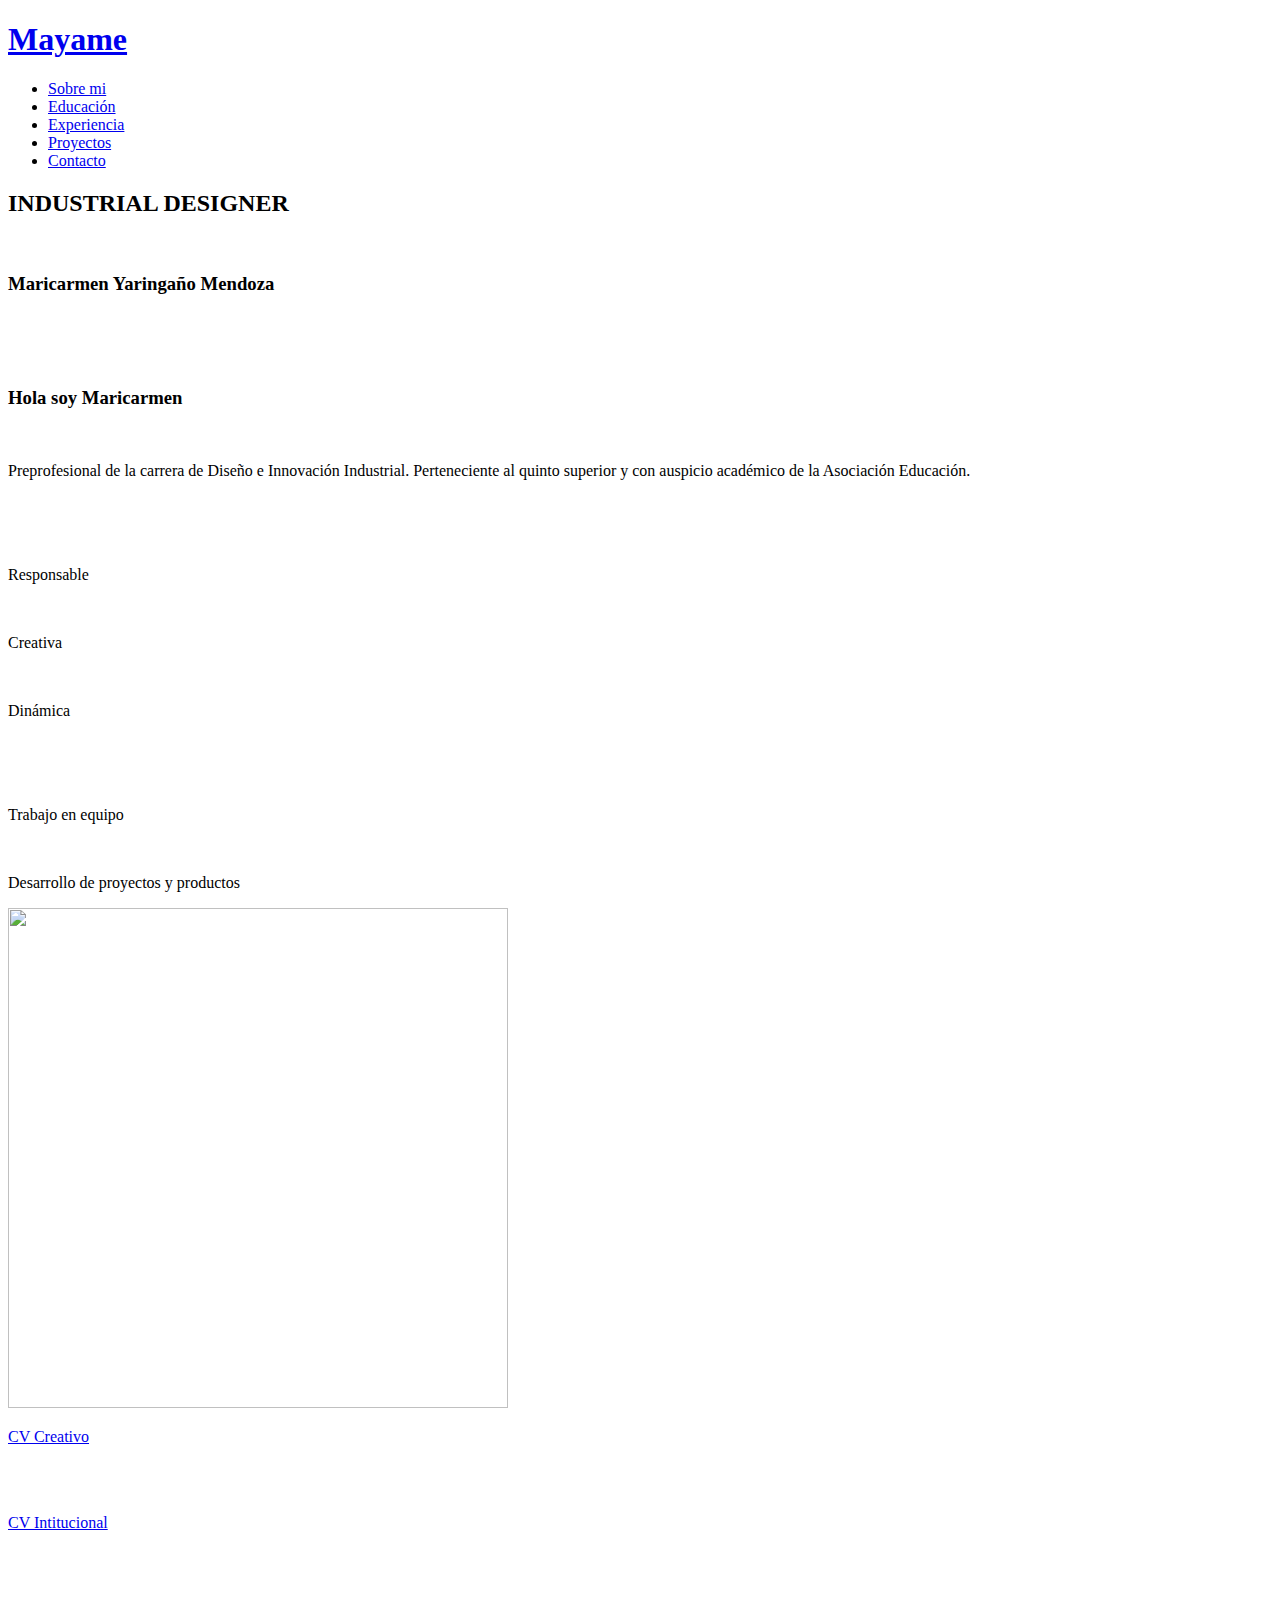
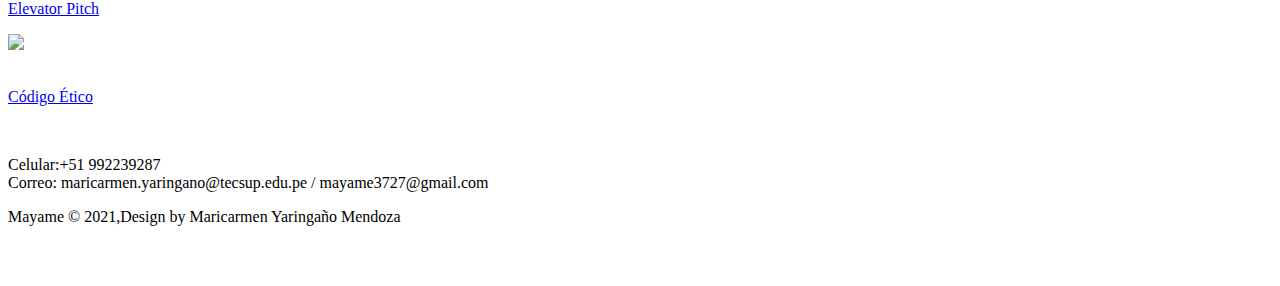
==== index.html @ d11eacd7 "rename index" ====
<!DOCTYPE html>
<html lang="en">
<head>
    <meta charset="UTF-8">
    <meta name="viewport" content="width=device-width, initial-scale=1.0">
    <link rel="shortcut icon" href="imagenes/LOGO MARI.png" type="image/x-icon">
    
    <link rel="stylesheet" href="https://use.fontawesome.com/releases/v5.15.1/css/all.css" integrity="sha384-vp86vTRFVJgpjF9jiIGPEEqYqlDwgyBgEF109VFjmqGmIY/Y4HV4d3Gp2irVfcrp" crossorigin="anonymous">
    
    <link rel="stylesheet" href="estilos.css">
    <title>Mayame</title>

</head>
<body>
    <header>
        
            <nav id="navbar">
                <div class="container">
                    <h1 class="logo"> <a href="index.html">Mayame</a></h1>
    
            <ul class="barra-navegación">
            <li><a class="current" href="inicio.html">Sobre mi</a></li>
            <li><a href="estudios.html">Educación</a></li>
            <li><a href="experiencia.html">Experiencia</a></li>
            <li><a href="proyecto.html">Proyectos</a></li>
            <li><a href="contacto.html">Contacto</a></li>
          
            
            </ul>
                </div>
            </nav>

        <div id="portada">
            <div class="container">
                <div class="portada-textos">
                    <h2>
                        <span class="texto1"> 
                            INDUSTRIAL DESIGNER </span> 
                    </h2>
                <br>
                    <section class="Nombre"> 
                        <h3>Maricarmen Yaringaño Mendoza</h3>
                        <br>
                    <section class="LOGO">
                        <img src="imagenes/LOGO MARI.png" alt="" style="width: 350px;">
            
                    </section>
                    </section> 
                </div>
            </div>
        </div>
    </header>

    <section id="informacion" class="fondo-oscuro">
        
        <div class="imagen-info">
            <img src="habilidades.img/aboutme.png" alt="" height="480px">
        </div>

        <div class="informacion">
            <h3 class="texto"> Hola soy Maricarmen</h3><br>

                
            <p class="texto">Preprofesional de la carrera de Diseño e Innovación Industrial. Perteneciente al quinto superior y 
                con auspicio académico de la Asociación Educación. </p>

                <br>
                <br>
                
        


            <div class="habilidades1">
                <div >
                    <img  src="habilidades.img/responsable.png" alt="" height="60px">
                    <p class="h-1"> Responsable</p>
                </div>

                <div>
                    <img src="habilidades.img/creativa.png" alt="" height="60px">
                    
                    <p class="h-2">Creativa</p>
                </div> 
                
                <div>
                    <img src="habilidades.img/dinamica.png" alt="" height="60px"> 
                    
                    <p class="h-3">Dinámica</p>
                </div> 
                
            </div>
                <br>
                <br>
            <div class="habilidades2">
                <div>
                    <img src="habilidades.img/work team.png" alt="" height="60px"> 
                    <p class="h-4">Trabajo en equipo</p> 
                    
                </div>
                
                <div>
                    <img src="habilidades.img/proyecto.png" alt="" height="60px">  
                    <p class="h-5">Desarrollo de proyectos y productos</p>
                </div>
               
            </div> 
        </div>
        
   
    </section> 

       

 
 <section class="Contenedor-clase">
     

        <div class="galeria-port">
<div class="trabajo-clase">
    <img src="imagenes/cv-creativo.jpg" alt="" height="500px" width="500px" >
   
    <div class="hover-galeria">
        <a href="https://prezi.com/view/v1t4VBYqcMwv4eGqdDOd/"  target="_blank"> <p>CV Creativo</p>  <img src="iconos-trabajos/CV creativo.png" alt="" height="100px"></a>
        
    </div>
</div>
</div>


<div class="galeria-port">
<div class="trabajo-clase">
    <img src="imagenes/cv.jpg" alt="" >
    <div class="hover-galeria">
        <a href="file:///C:/Users/Maricarmen/Downloads/CV%20-%20MARICARMEN%20YARINGA%C3%91O%20MENDOZA%20(2).pdf"  target="_blank"> <p>CV Intitucional</p>  <img src="iconos-trabajos/cv_institucional.png" alt="" height="100px"></a> 
        
    </div>
</div>
</div>

<div class="galeria-port">
<div class="trabajo-clase">
    <img src="imagenes/elevator-pitch.jpg" alt="" >
    <div class="hover-galeria">
        <a href="https://www.youtube.com/watch?v=lbktHtdXoL4&feature=youtu.be"  target="_blank"><p>Elevator Pitch</p>   <img src="iconos-trabajos/elevator-pitch.png" alt=" "height="100px" > </a> 
      
    </div>
</div>
</div>


<div class="galeria-port">
<div class="trabajo-clase">
    <img src="imagenes/lineamientos.jpg" alt="" >
   
    <div class="hover-galeria">
        <a href="https://prezi.com/view/v1t4VBYqcMwv4eGqdDOd/"  target="_blank"><p>Código Ético</p>  <img src="iconos-trabajos/codigo-etico.png" alt="" height="100px"></a> 
        
    </div>
</div>
</div>

</section>



    <footer id="main-footer">
       
        
        

        <p> Celular:+51 992239287 <br>
            Correo: maricarmen.yaringano@tecsup.edu.pe / mayame3727@gmail.com
            </p>
        <p>Mayame &copy; 2021,Design by Maricarmen Yaringaño Mendoza</p>
        <br>
<br>
        <div class="icono">
            <a class="icono" href="https://www.linkedin.com/in/maricarmen-elizabeth-yaringa%C3%B1o-mendoza/"> <i class="fab fa-linkedin fa-3x" ></i></a>
            <a class="icono" href="https://www.linkedin.com/in/maricarmen-elizabeth-yaringa%C3%B1o-mendoza/"> <i class="fab fa-facebook-square fa-3x"></i></a>
            <a class="icono" href="https://www.behance.net/maricaryaringa"> <i class="fab fa-behance-square fa-3x"></i></a>
        </div>
    
    </footer>


</body>
</html>
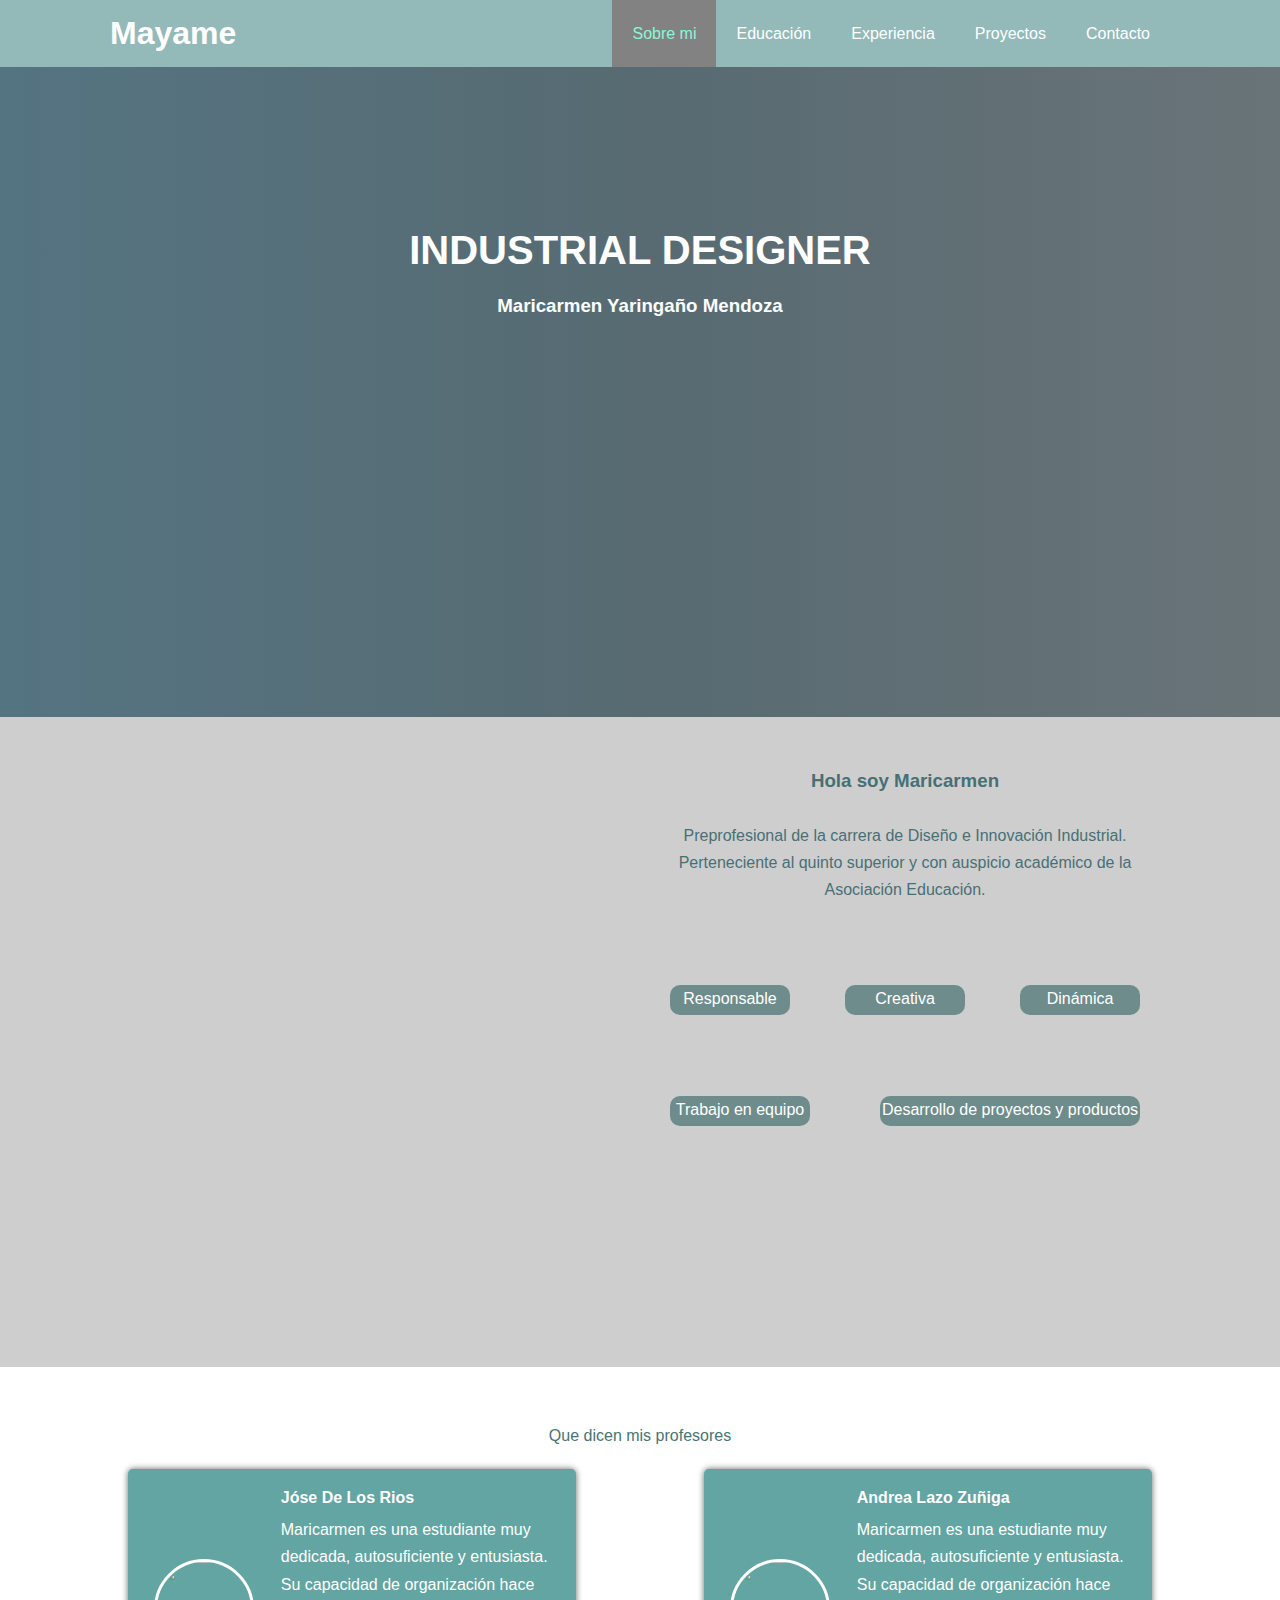
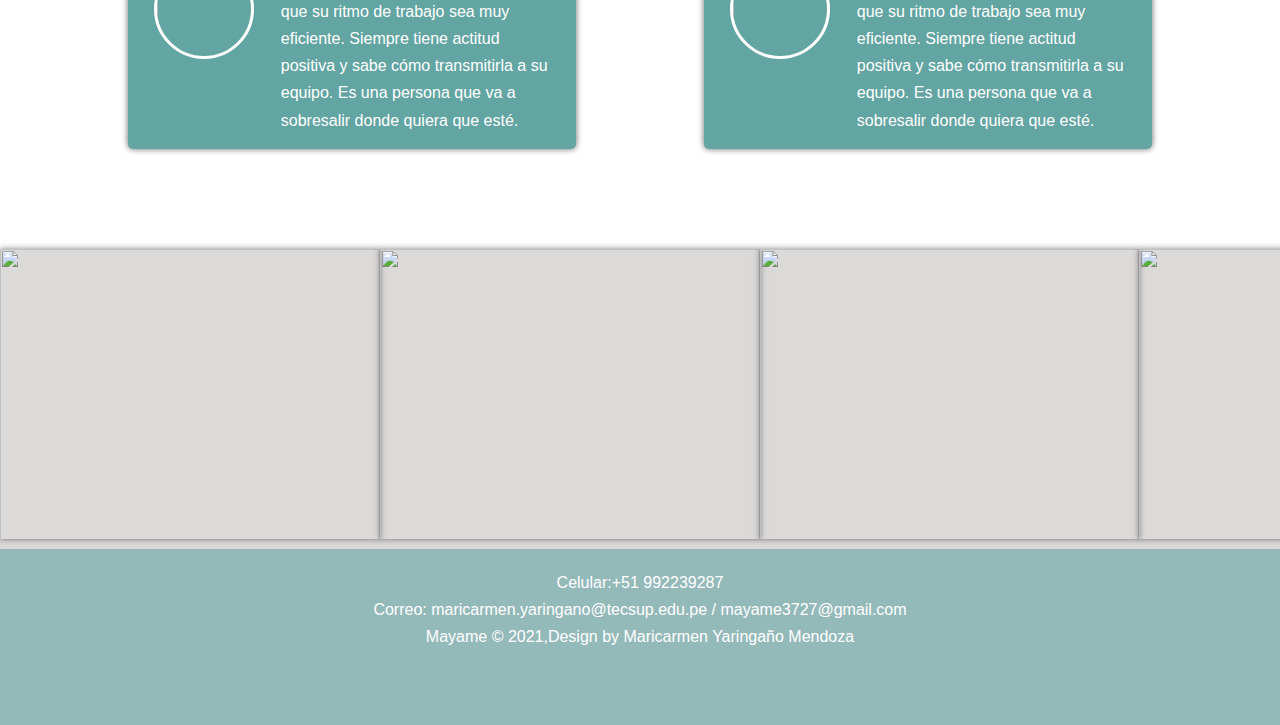
==== commit e0ef72e1: "actu7" ====
--- a/index.html
+++ b/index.html
@@ -19,7 +19,7 @@
                     <h1 class="logo"> <a href="index.html">Mayame</a></h1>
     
             <ul class="barra-navegación">
-            <li><a class="current" href="inicio.html">Sobre mi</a></li>
+            <li><a class="current" href="index.html">Sobre mi</a></li>
             <li><a href="estudios.html">Educación</a></li>
             <li><a href="experiencia.html">Experiencia</a></li>
             <li><a href="proyecto.html">Proyectos</a></li>
@@ -51,10 +51,12 @@
         </div>
     </header>
 
-    <section id="informacion" class="fondo-oscuro">
-        
+
+   
+    <section id="informacion" class="fondo-color">
+        <div class="container">
         <div class="imagen-info">
-            <img src="habilidades.img/aboutme.png" alt="" height="480px">
+            <img src="imagenes/abstracto.png" alt="" height="400px">
         </div>
 
         <div class="informacion">
@@ -67,9 +69,7 @@
                 <br>
                 <br>
                 
-        
-
-
+    
             <div class="habilidades1">
                 <div >
                     <img  src="habilidades.img/responsable.png" alt="" height="60px">
@@ -106,18 +106,49 @@
             </div> 
         </div>
         
-   
+    </div>
+       
     </section> 
 
+<br><br>
+      
+            
+        <div class="Lo-que-dicen-demi">
+            <p class="titulo-de-mi"> Que dicen mis profesores</p>
+            <div class="cards">
+        <div class="card">
+            <img src="img-refe/1517065068136.jfif" alt="">
+            <div class="contenido-texto-card">
+                <h4>Jóse De Los Rios</h4>
+                <p>Maricarmen es una estudiante muy dedicada, autosuficiente y entusiasta. Su capacidad de organización hace que su ritmo de trabajo sea muy eficiente. Siempre tiene actitud positiva y sabe cómo transmitirla a su equipo. Es una persona que va a sobresalir donde quiera que esté.</p>
+
+            </div>
+
+        </div>
+
+        <div class="card">
+            <img src="img-refe/andrea-lazo.jfif" alt="">
+            <div class="contenido-texto-card">
+                <h4>Andrea Lazo Zuñiga</h4>
+                <p>Maricarmen es una estudiante muy dedicada, autosuficiente y entusiasta. Su capacidad de organización hace que su ritmo de trabajo sea muy eficiente. Siempre tiene actitud positiva y sabe cómo transmitirla a su equipo. Es una persona que va a sobresalir donde quiera que esté.</p>
+
+            </div>
+
+        </div>
+            </div>
+
+        </div>
        
 
- 
+        <section class="lo-que-dicen">
+        </section>
+
+
  <section class="Contenedor-clase">
      
-
         <div class="galeria-port">
 <div class="trabajo-clase">
-    <img src="imagenes/cv-creativo.jpg" alt="" height="500px" width="500px" >
+    <img src="iconos-trabajos/cv-creativo.jpg" alt="" height="500px" width="500px" >
    
     <div class="hover-galeria">
         <a href="https://prezi.com/view/v1t4VBYqcMwv4eGqdDOd/"  target="_blank"> <p>CV Creativo</p>  <img src="iconos-trabajos/CV creativo.png" alt="" height="100px"></a>
@@ -129,9 +160,9 @@
 
 <div class="galeria-port">
 <div class="trabajo-clase">
-    <img src="imagenes/cv.jpg" alt="" >
-    <div class="hover-galeria">
-        <a href="file:///C:/Users/Maricarmen/Downloads/CV%20-%20MARICARMEN%20YARINGA%C3%91O%20MENDOZA%20(2).pdf"  target="_blank"> <p>CV Intitucional</p>  <img src="iconos-trabajos/cv_institucional.png" alt="" height="100px"></a> 
+    <img src="iconos-trabajos/cv-insti.jpg" alt="" >
+    <div class="hover-galeria">
+        <a href="https://drive.google.com/file/d/18OC0qRPg-xhLyOLIagW7TYgXAhZ6A3zi/view"  target="_blank"> <p>CV Intitucional</p>  <img src="iconos-trabajos/cv_institucional.png" alt="" height="100px"></a> 
         
     </div>
 </div>
@@ -139,7 +170,7 @@
 
 <div class="galeria-port">
 <div class="trabajo-clase">
-    <img src="imagenes/elevator-pitch.jpg" alt="" >
+    <img src="iconos-trabajos/elevator.jpg" alt="" >
     <div class="hover-galeria">
         <a href="https://www.youtube.com/watch?v=lbktHtdXoL4&feature=youtu.be"  target="_blank"><p>Elevator Pitch</p>   <img src="iconos-trabajos/elevator-pitch.png" alt=" "height="100px" > </a> 
       
@@ -150,38 +181,38 @@
 
 <div class="galeria-port">
 <div class="trabajo-clase">
-    <img src="imagenes/lineamientos.jpg" alt="" >
+    <img src="iconos-trabajos/etica.jpg" alt="" >
    
     <div class="hover-galeria">
-        <a href="https://prezi.com/view/v1t4VBYqcMwv4eGqdDOd/"  target="_blank"><p>Código Ético</p>  <img src="iconos-trabajos/codigo-etico.png" alt="" height="100px"></a> 
+        <a href="https://drive.google.com/file/d/1hV2CwnWNVg3jgBdz5sErOKVIIOS8AQ4l/view"  target="_blank"><p>Código Ético</p>  <img src="iconos-trabajos/codigo-etico.png" alt="" height="100px"></a> 
         
     </div>
 </div>
 </div>
 
 </section>
-
-
-
-    <footer id="main-footer">
+<div class="clear"></div>
+
+<footer id="main-footer">
        
         
         
 
-        <p> Celular:+51 992239287 <br>
-            Correo: maricarmen.yaringano@tecsup.edu.pe / mayame3727@gmail.com
-            </p>
-        <p>Mayame &copy; 2021,Design by Maricarmen Yaringaño Mendoza</p>
-        <br>
+    <p> Celular:+51 992239287 <br>
+        Correo: maricarmen.yaringano@tecsup.edu.pe / mayame3727@gmail.com
+        </p>
+    <p>Mayame &copy; 2021,Design by Maricarmen Yaringaño Mendoza</p>
+    <br>
 <br>
-        <div class="icono">
-            <a class="icono" href="https://www.linkedin.com/in/maricarmen-elizabeth-yaringa%C3%B1o-mendoza/"> <i class="fab fa-linkedin fa-3x" ></i></a>
-            <a class="icono" href="https://www.linkedin.com/in/maricarmen-elizabeth-yaringa%C3%B1o-mendoza/"> <i class="fab fa-facebook-square fa-3x"></i></a>
-            <a class="icono" href="https://www.behance.net/maricaryaringa"> <i class="fab fa-behance-square fa-3x"></i></a>
-        </div>
-    
-    </footer>
+    <div class="icono">
+        <a class="icono" href="https://www.linkedin.com/in/maricarmen-elizabeth-yaringa%C3%B1o-mendoza/" target="_blank"> <i class="fab fa-linkedin fa-3x" ></i></a>
+        <a class="icono" href="https://www.facebook.com/maricarmen.yaringanomendoza" target="_blank"> <i class="fab fa-facebook-square fa-3x"></i></a>
+        <a class="icono" href="https://www.behance.net/maricaryaringa" target="_blank"> <i class="fab fa-behance-square fa-3x"></i></a>
+    </div>
+
+</footer>
 
 
 </body>
 </html>
+
--- a/estilos.css
+++ b/estilos.css
@@ -0,0 +1,884 @@
+
+
+*{
+    margin: 0;
+    padding: 0;
+    box-sizing: border-box; 
+}
+
+body, html{
+    font-family: 'Gill Sans', 'Gill Sans MT', Calibri, 'Trebuchet MS', sans-serif;
+    line-height: 1.7em;
+}
+.container{
+    max-width: 1100px;
+    margin: auto;
+    overflow: auto;
+    padding: 0 20px;
+ 
+}
+.Contenedor{
+    max-width: 1100px;
+    margin: auto;
+    overflow: auto;
+    padding: 0 20px;
+ 
+}
+
+
+
+/* BARRA DE NAVEGACIÓN*/
+
+#navbar a{
+    color: white;
+}
+
+#navbar h1{
+    float: left;
+    padding-top: 20px;
+}
+
+#navbar{
+    background-color: rgba(91, 148, 148, 0.651);
+    color: white;
+    overflow:auto;
+}
+.nav{
+    display:block;
+}
+
+
+#navbar li{
+    float: left;
+}
+
+.li{
+    display: list-item;
+  
+}
+.barra-navegación{
+    list-style-type:none;
+ 
+}
+
+.barra-navegación li >a{
+    float: left;
+    display: center;
+}
+
+
+a{ text-decoration: none;}
+
+
+/* BARRA DE NAVEGACIÓN - INTERACCIÓN*/
+#navbar ul li a.current, #navbar ul li a:hover {
+    background-color: rgb(131, 130, 130);
+    color: #8af7d6;
+}
+
+#navbar ul li a {
+    display: block;
+    padding: 20px;
+    text-align: center;
+
+}
+#navbar ul{
+    float: right;
+}
+.barra-navegación li a{
+   padding: 15px 20px;
+   text-decoration: none;
+}
+
+
+
+
+/* HEADER PORTADA*/
+#portada{
+    background: linear-gradient(to right, #2c5364ce, #203a43c0, #0f20279f),url(imagenes/fondo.jpg) center/cover;
+    
+    height: 650px;
+}
+
+
+
+#portada .portada-textos h1{
+    font-size: 60px;
+    line-height: 1.2em;
+}
+
+#portada .portada-textos p{
+    padding-bottom: 20px;
+    line-height: 1.7em;
+}
+
+
+
+
+#portada .portada-textos .texto1{
+    color: #ffffff;
+}
+
+#portada .portada-textos h1{
+    font-size: 60px;
+    line-height: 1.2em;
+}
+
+
+#portada .portada-textos {
+    text-align: center;
+    color: rgb(255, 255, 255);
+    padding-top: 170px;
+    
+}
+
+
+/*footer*/
+
+#main-footer {
+    text-align: center;
+    background-color: rgba(91, 148, 148, 0.651);
+    color: #fff;
+    padding: 20px;
+}
+
+ /*Sobre mi */ 
+    
+
+ .cuadro{
+    background-color: rgba(91, 148, 148, 0.651);
+    
+    
+}
+
+.Cuadro{
+    background-color: rgba(39, 43, 43, 0.527);
+   
+  height: 150px;
+    
+}
+
+
+.foto{
+    display: flex;
+    justify-content: space-evenly;
+  
+} 
+.FOTO{
+    width: 25%;
+}
+
+.foto .textos_sobre_mi{
+    width: 50%;
+    color: rgb(0, 0, 0);
+    float:center;
+}
+
+h2{
+    color: white;
+    font-size: 250%;
+    font-family: 'Gill Sans', 'Gill Sans MT', Calibri, 'Trebuchet MS', sans-serif;
+}
+
+
+.footer{
+    display: block;
+}
+
+    
+
+  
+    .icono{
+        color: white;
+    }
+    .textos_sobre_mi{
+        float: right;
+        width: 50%;
+        height: 100%;
+        padding: 50px 30px;
+
+        
+    }
+ 
+    .textos_sobre_mi{
+        height: 600px;
+        width: 100%;
+        background-color: rgba(185, 185, 185, 0.911);
+        display: flex;
+        flex-wrap: wrap;
+    }
+
+    .texto{
+        color: rgb(71, 112, 117);
+      
+   
+    }
+
+
+
+    /* sobre mi nuevo  correcto*/ 
+    #informacion{
+        height: 650px;
+        margin-bottom: 0;
+    }
+    
+    #informacion .imagen-info{
+        float: left;
+        width: 50%;
+        min-height: 100%;
+    }
+    
+    .fondo-color{
+        background-color: rgba(204, 203, 203, 0.932);
+        color: #fff;
+    }
+
+    .imagen-info{
+        width: 90px;
+        margin-top: 80px;
+    }
+    
+    #informacion .informacion{
+        float: right;
+        width: 50%;
+        height: 100%;
+        text-align: center;
+        padding: 50px 30px;
+       
+    }
+
+
+
+    
+    .habilidades1{
+        
+        display: flex;
+        justify-content: space-between;
+        text-align: center;
+      
+    }
+    .habilidades2{
+        display: flex;
+        justify-content: space-between;
+        text-align: center;
+       
+        
+    }
+    .h-1{
+       
+        background-color: rgba(58, 102, 102, 0.644);
+        border-radius: 10px;
+        height: 30px;
+        width: 120px;
+        color: white;
+       
+    }
+
+    .h-2{
+        background-color: rgba(58, 102, 102, 0.644);
+        border-radius: 10px;
+        height: 30px;
+        width: 120px;
+        color: white;
+    }
+    .h-3{
+        background-color: rgba(58, 102, 102, 0.644);
+        border-radius: 10px;
+        height: 30px;
+        width: 120px;
+        color: white;
+    }
+    .h-4{
+        background-color: rgba(58, 102, 102, 0.644);
+        border-radius: 10px;
+        height: 30px;
+        width: 140px;
+        color: white;
+    }
+
+    .h-5{
+        background-color: rgba(58, 102, 102, 0.644);
+        border-radius: 10px;
+        height: 30px;
+        width: 260px;
+        color: white;
+    }
+
+
+    /* TRABAJOS DE DESARROLLO PROFESIONAL*/
+    .Contenedor-clase{
+        height: 300px;
+        width: 100%;
+        background-color: rgba(209, 205, 205, 0.76);
+        display: flex;
+    }
+
+    .galeria-port{
+        display: flex;
+        justify-content:space-evenly ;
+    }
+    
+    .trabajo-clase{
+        width: 379.8px;
+        margin-bottom: 10px;
+        overflow: hidden;
+        position: relative;
+        cursor: pointer;
+        box-shadow: 0 0 6px 0 rgb(0, 0, 0, .5);
+    }
+    .trabajo-clase > img{
+        width: 100%;
+        height: 300px;
+        object-fit: cover;
+        display:block;
+    }
+
+    .hover-galeria{
+        position: absolute;
+        width: 100%;
+        height: 300px;
+        top: 0;
+        transform: scale(0);
+        background: rgba(87, 169, 172, 0.63);
+        transition: transform .5s;
+        display: flex;
+        justify-content: center;
+        align-items: center;
+        flex-direction: column;
+    
+    }
+   
+
+    .hover-galeria > a{
+        color: white;
+        text-align: center;
+        
+    }
+    .trabajo-clase:hover .hover-galeria{
+        transform: scale(1);
+    }
+
+
+     /*EDUCACIÓN DISEÑO INDUSTRIAL*/  
+
+     .titulo-edu{
+         color: rgb(78, 131, 139);
+         height: 50px;
+         margin-top: 20px;
+         text-align: center;
+     }
+
+    #informacion-educacion{
+        height: 505px;
+        margin-top: 0;
+    }
+    
+    #informacion-educacion .imagen-edu{
+        float: right;
+        width: 50%;
+        min-height: 100%;
+        text-align: center;
+        align-items: center;
+
+
+
+        
+    }
+    
+    .fondo-edu{
+        background-color:  rgba(105, 153, 153, 0.651);
+        color: #fff;
+    }
+    
+    #informacion-educacion .informacion-formacion{
+        width: 50%;
+        height: 100%;
+        text-align: center;
+        padding: 50px 30px;
+        
+        align-items: center;
+       
+    }
+
+
+    .Contenedor-educacion-DI{
+        height: 500px;
+        width: 100%;
+        background-color: rgba(255, 255, 255, 0.76);
+        display: flex;
+    }
+
+    .galeria-port{
+        display: flex;
+        justify-content:space-evenly ;
+       
+        
+       
+    }
+    .educacion-di{
+        width: 379.8px;
+        margin-bottom: 10px;
+        overflow: hidden;
+        position: relative;
+        cursor: pointer;
+        box-shadow: 0 0 6px 0 rgb (0, 0, 0 , .5);
+    }
+
+    .educacion-di > img{
+        width: 100%;
+        height: 500px;
+        object-fit: cover;
+        display:block;
+    }
+
+    .hover-img{
+        position: absolute;
+        width: 100%;
+        height: 500px;
+        top: 0;
+        transform: scale(0);
+        background:  rgba(91, 148, 148, 0.651);
+        transition: transform .5s;
+        display: flex;
+        justify-content: center;
+        align-items: center;
+        flex-direction: column;
+    
+    }
+   
+    
+
+    .hover-img > a{
+        color: white;
+        text-align: center;
+        
+    }
+    .educacion-di:hover .hover-img{
+        transform: scale(1);
+    }
+
+    .meto{
+        text-align: center;
+        color: white;
+    }
+
+
+
+    /*CAJAS*/
+
+    .caja{
+        height: 400px;
+        float: left;
+        width: 33.3%;
+        padding: 50px;
+        text-align: center;
+    }
+    
+    .caja i{
+        margin-bottom: 15px;
+    }
+    
+    .service{
+        background-color: rgb(161, 161, 161);
+        color: rgb(255, 255, 255);
+        
+    }
+    
+    .fondo-edu2{
+        background-color: #c9cfcf;
+        color: rgb(253, 253, 253);
+    }
+    
+    .clear{
+        clear: both;
+    }
+    
+    h3{
+        margin-top: 15px;
+    }
+
+/*EXPERIENCIA CORREGIDA*/
+
+#infor{
+    height: 500px;
+    margin-bottom: 0;
+}
+
+#infor .imagen-info{
+    float: left;
+    width: 50%;
+    min-height: 100%;
+}
+
+.fondo-color1{
+    background-color: rgba(156, 176, 179, 0.932);
+    color: #fff;
+}
+.fondo-color2{
+    background-color: rgba(101, 131, 136, 0.932);
+    color: #fff;
+}
+
+.imagen-info{
+    width: 90px;
+    margin-top: 80px;
+}
+
+#infor .informacion{
+    float: right;
+    margin-top: 100px;
+    width: 50%;
+    height: 100%;
+    text-align: center;
+    padding: 50px 30px;
+   
+}
+
+
+
+
+
+
+
+    /*experiencia*/
+
+    #experiencia01{
+        height: 500px;
+        margin-bottom: 0;
+    }
+    
+    #experiencia01 .imagen1{
+        float: right;
+        width: 50%;
+    
+        min-height: 100%;
+    }
+    
+    .fondo1{
+        background-color: rgba(102, 129, 127, 0.658);
+        color: #fff;
+    }
+    
+    #experiencia01 .informacion1{
+        float: left;
+        width: 50%;
+        height: 100%;
+        text-align: center;
+        padding: 50px 30px;
+       
+    }
+    
+    /*experiencia 2*/
+  
+
+    #experiencia02{
+        height: 500px;
+        margin-bottom: 0;
+    }
+    
+    #experiencia02 .imagen2{
+        float: right;
+        width: 50%;
+        min-height: 100%;
+    }
+    .fondo2{
+        background-color: rgba(142, 172, 170, 0.658);
+        color: rgb(5, 206, 139);
+    }
+    
+    #experiencia02 .informacion2 {
+        float: right;
+        width: 50%;
+        height: 100%;
+        text-align: center;
+        padding: 50px 30px;
+       
+    }
+    
+
+    .boxx{
+        height: 400px;
+        float: left;
+        width: 50%;
+        padding: 50px;
+        text-align: center;
+    }
+    
+    .boxx i{
+        margin-bottom: 15px;
+    }
+    
+    .boxxx{
+        height: 400px;
+        float: left;
+        width: 50%;
+        padding: 50px;
+        text-align: center;
+    }
+    
+    .boxxx i{
+        margin-bottom: 15px;
+    }
+    
+    .caja-color{
+       
+        background-color: rgba(88, 118, 126, 0.658);
+        color: rgb(255, 255, 255);
+        
+    }
+    .fondo-blanco{
+        background-color: #b4b4b4;
+        color: rgb(255, 255, 255);
+    }
+    
+    .clear{
+        clear: both;
+    }
+    
+    h3{
+        margin-top: 0px;
+    }
+    
+
+
+
+
+    /* CONTACTANOS*/
+
+.text1-contacto{
+    font-size: 40px;
+    color:#609798 ;
+   
+   
+}
+
+.info-sobre-textos{
+    margin-top: 30px;
+}
+#contacto .formulario{
+    margin-bottom: 20px;
+}
+
+#contacto input, #contacto textarea {
+    width: 100%;
+    padding: 10px;
+    border: 1px #ddd solid;
+}
+.box{
+    float: left;
+    width: 33.3%;
+    padding: 50px;
+    text-align: center;
+}
+
+#info-adicional {
+    margin-top: 50px;
+
+}
+
+#contacto{
+    margin-top: 0px;
+}
+
+/* BOTONES DE INTERACCIÓN*/
+
+
+.boton-negro{
+    margin-top: 20px;
+    display: inline-block;
+    font-size: 17px;
+    color: #fff;
+    background-color: rgb(41, 83, 85);
+    padding: 13px 20px;
+    border: none;
+    cursor: pointer;
+    
+}
+
+.boton-negro a:hover{
+    background-color: #f7c08a
+}
+
+
+/*PROYECTOS*/
+
+
+
+#proyecto-ByL{
+  
+    background-color: rgb(255, 255, 255);
+}
+
+ .texto-byl {
+    float: right;
+    color: rgb(84, 151, 148);
+    text-align: center;
+    width: 40%;
+    height: 100%;
+   margin: 150px 70px;
+}
+
+.img-BYL{
+    padding: 50px 80px ;
+}
+
+
+
+.dimensiones {
+    height: 400px;
+    background-color: rgba(115, 147, 156, 0.658);
+}
+
+.emocional{
+    float: left;
+    margin: 80px 200px;
+    color: rgb(255, 255, 255);
+    /*border: solid 1px;*/
+    width: 350px;
+    height: 200px;
+    text-align: center;
+}
+
+.funcional{
+    float: right;
+    margin: 80px 200px;
+    color: rgb(255, 255, 255);
+   /* border: solid 1px;*/
+    width: 350px;
+    height: 200px;
+    text-align: center;  
+}
+
+.box{
+    height: 400px;
+    float: left;
+    width: 25%;
+    padding: 50px;
+    text-align: center;
+}
+
+.box i{
+    margin-bottom: 15px;
+}
+
+
+.caja-color{
+    background-color: rgba(88, 118, 126, 0.658);
+    color: rgb(255, 255, 255);
+    
+}
+.fondo-blanco{
+    background-color: #b4b4b4;
+    color: rgb(255, 255, 255);
+}
+
+.clear{
+    clear: both;
+}
+
+h3{
+    margin-top: 0px;
+}
+
+
+
+
+.boton1{
+    margin-top: 20px;
+    display: inline-block;
+    font-size: 17px;
+    background-color: #5f828b;
+   
+    padding: 13px 20px;
+  
+}
+
+.informacion a{
+    color: rgb(255, 255, 255);
+}
+
+a:hover{
+    background-color: #94cbd481;
+  
+}
+
+
+    
+
+
+#panoramica{
+    height: 428px;
+    margin-bottom: 0;
+}
+
+#panoramica .imagen-pano{
+    float: left;
+    width: 50%;
+    min-height: 100%;
+}
+
+.fondobyl{
+    background: linear-gradient(to right, #2c5364ce, #203a43c0, #0f20279f),url(img-proyectos/fabricado-byl.jpeg) no-repeat ;
+    background-attachment: fixed;
+    color: #fff;
+    
+    
+}
+
+#panoramica .informacion{
+    margin: 0px 900px;
+    width: 38%;
+    height: 100%;
+    text-align: center;
+    padding: 50px 30px;
+    align-items: center;
+   
+}
+
+
+/*profes*/
+
+.titulo-de-mi{
+color: rgb(72, 117, 115);
+text-align: center;
+padding-bottom: 20px;
+}
+
+.lo-que-dicen{
+    height: 100px;
+}
+.cards{
+    display: flex;
+    justify-content: space-evenly;
+}
+
+
+.cards .card{
+    background-color: rgb(98, 165, 162);
+    display: flex;
+    width: 35%;
+    height: 280px;
+    align-items: center;
+    justify-content: space-evenly;
+    border-radius: 5px;
+    box-shadow: 0 0 6px 0 rgb(0, 0, 0, 0.6);
+
+}
+
+.cards .card img{
+    width: 100px;
+    height: 100px;
+    object-fit: cover;
+    border: 3px solid white;
+    border-radius: 50px;
+}
+
+.cards .card > .contenido-texto-card{
+    width: 60%;
+    color: white;
+}
+
+.cards .card > .contenido-texto-card p{
+ font-weight: 200;
+ padding-top: 5px;
+}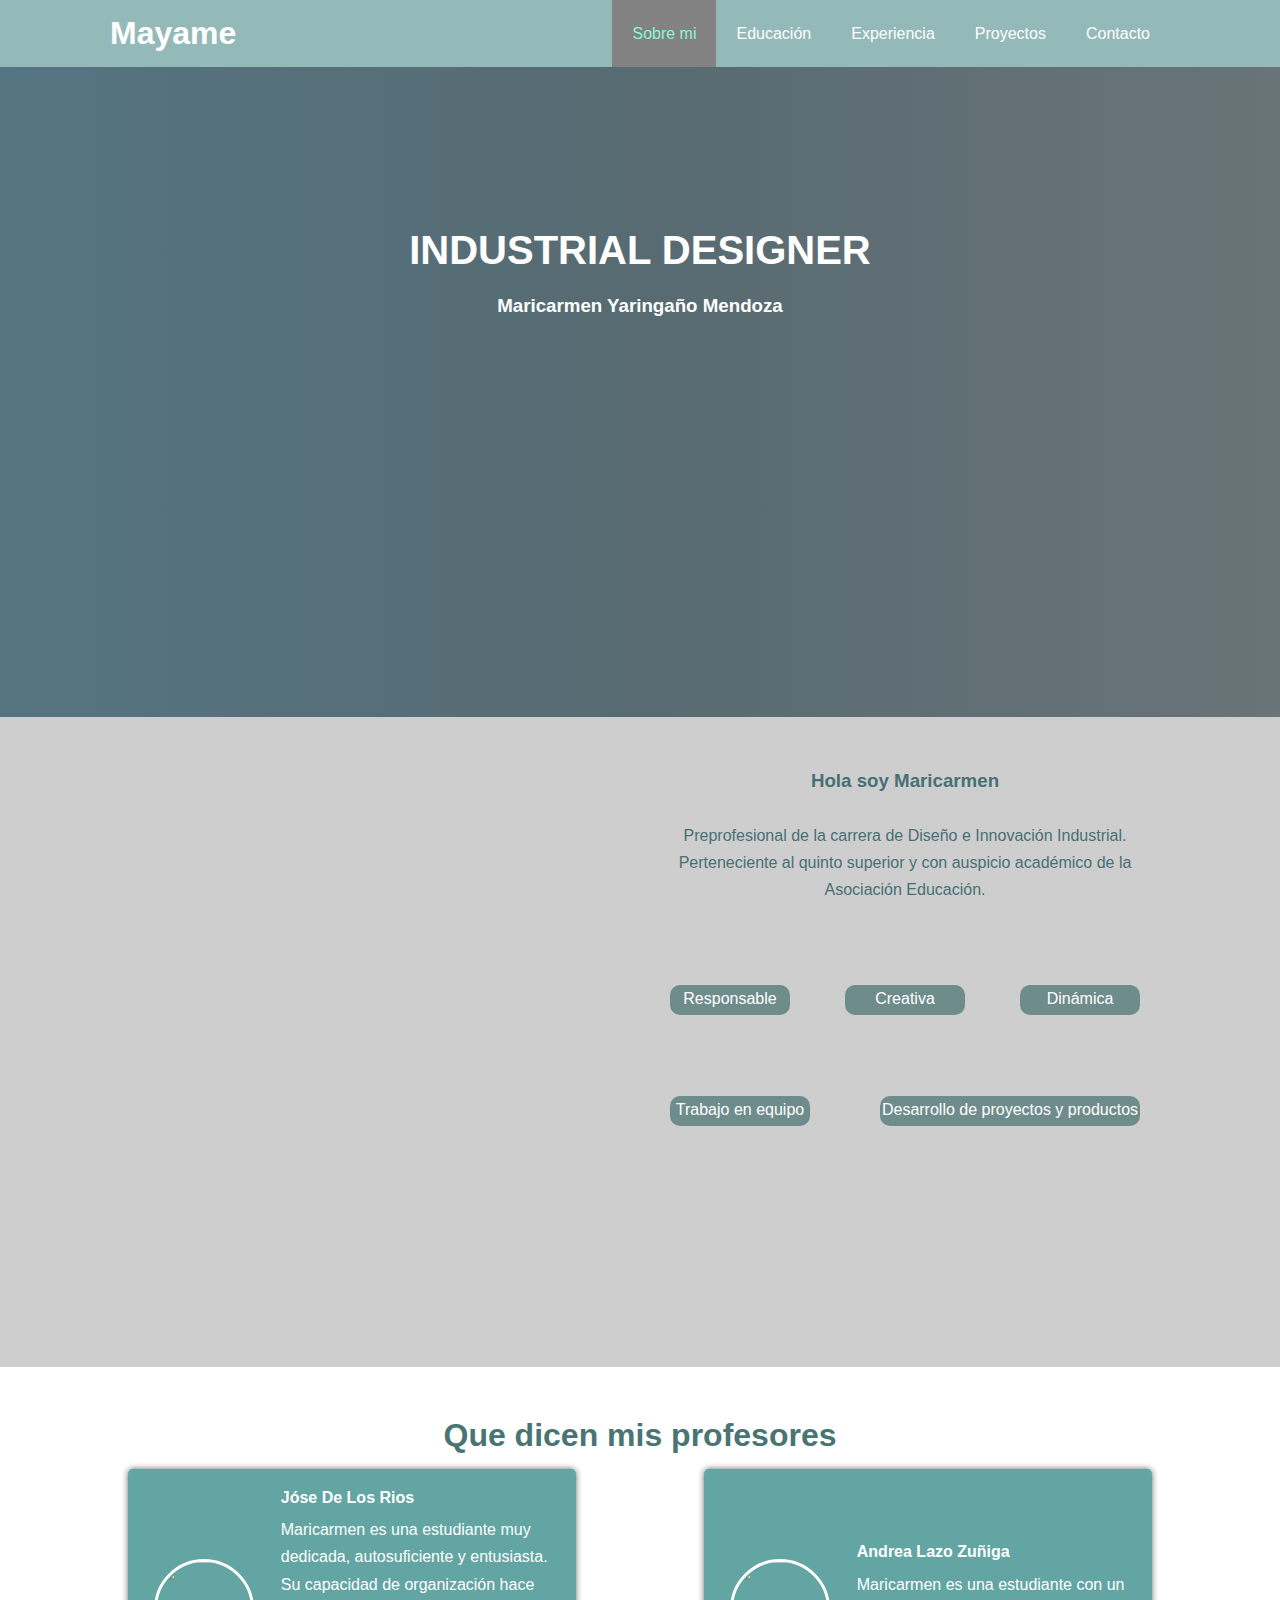
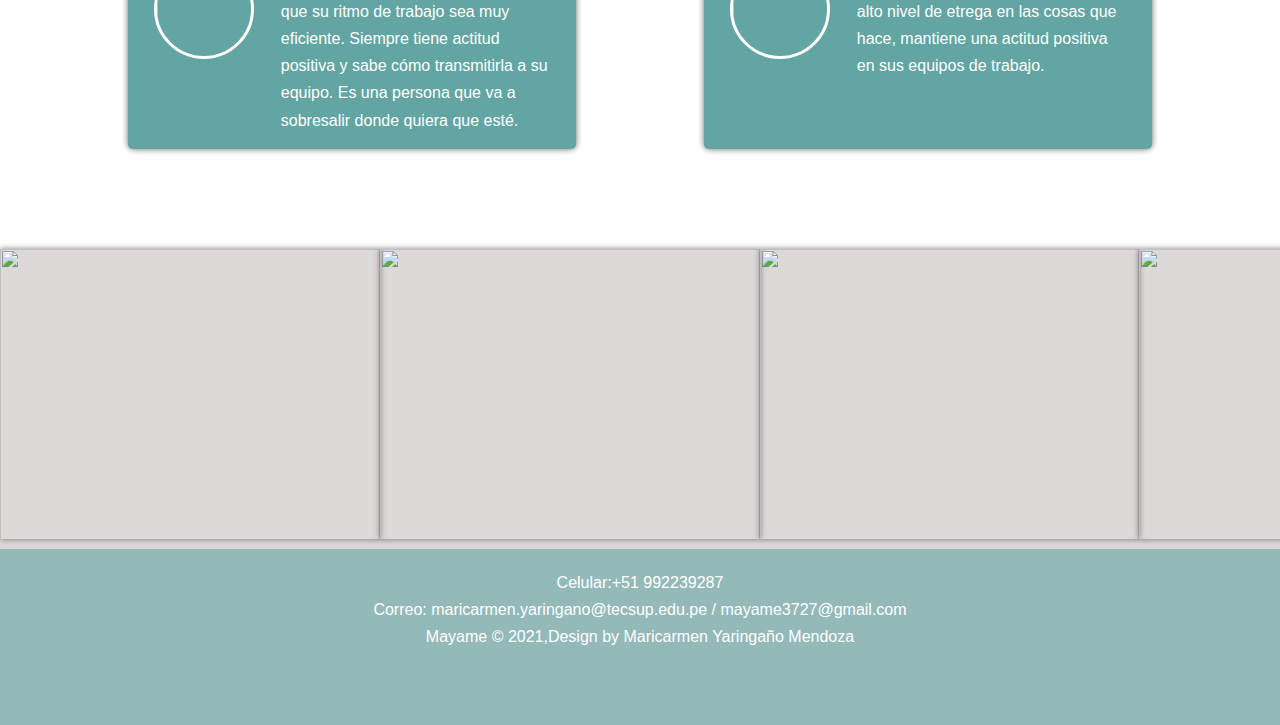
==== commit 91bb1f49: "actu11" ====
--- a/index.html
+++ b/index.html
@@ -114,7 +114,7 @@
       
             
         <div class="Lo-que-dicen-demi">
-            <p class="titulo-de-mi"> Que dicen mis profesores</p>
+            <h1 class="titulo-de-mi"> Que dicen mis profesores</h1>
             <div class="cards">
         <div class="card">
             <img src="img-refe/1517065068136.jfif" alt="">
@@ -130,7 +130,7 @@
             <img src="img-refe/andrea-lazo.jfif" alt="">
             <div class="contenido-texto-card">
                 <h4>Andrea Lazo Zuñiga</h4>
-                <p>Maricarmen es una estudiante muy dedicada, autosuficiente y entusiasta. Su capacidad de organización hace que su ritmo de trabajo sea muy eficiente. Siempre tiene actitud positiva y sabe cómo transmitirla a su equipo. Es una persona que va a sobresalir donde quiera que esté.</p>
+                <p>Maricarmen es una estudiante con un alto nivel de etrega en las cosas que hace, mantiene una actitud positiva en sus equipos de trabajo.</p>
 
             </div>
 
@@ -143,7 +143,7 @@
         <section class="lo-que-dicen">
         </section>
 
-
+        
  <section class="Contenedor-clase">
      
         <div class="galeria-port">
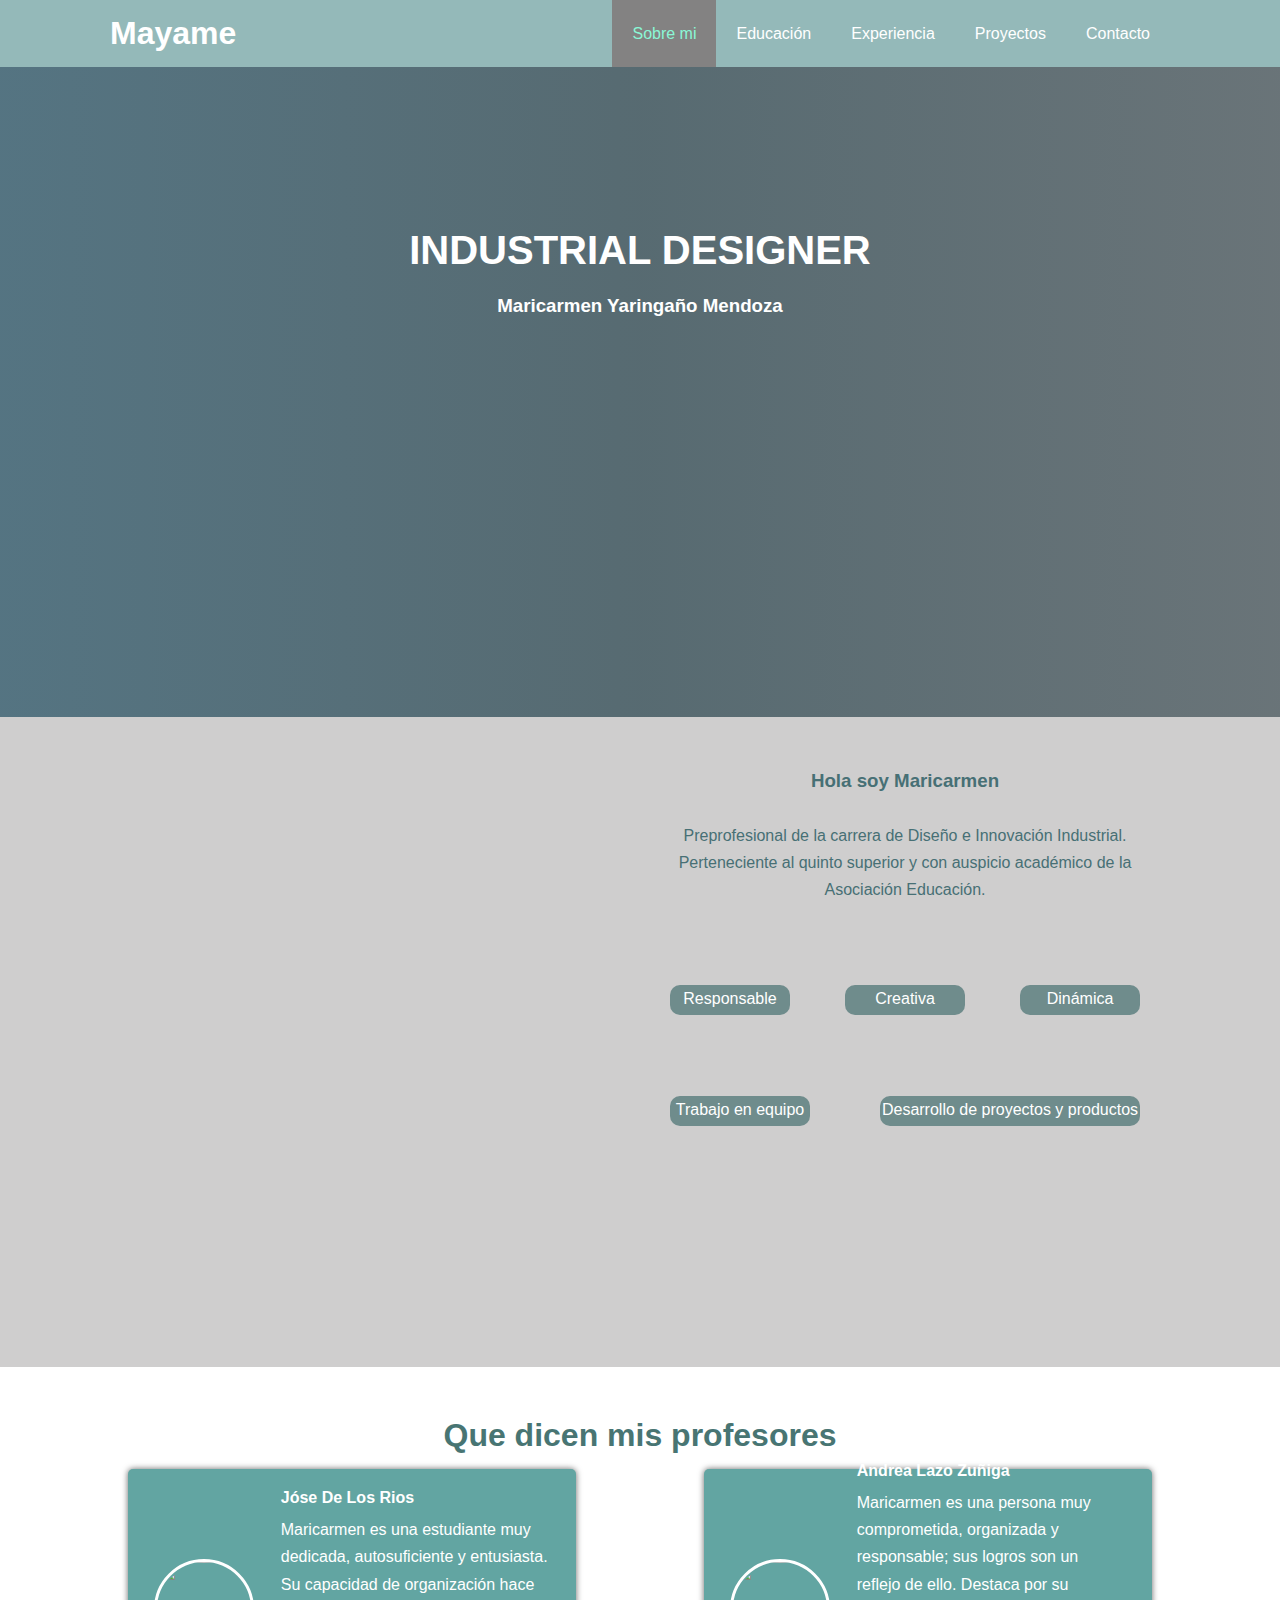
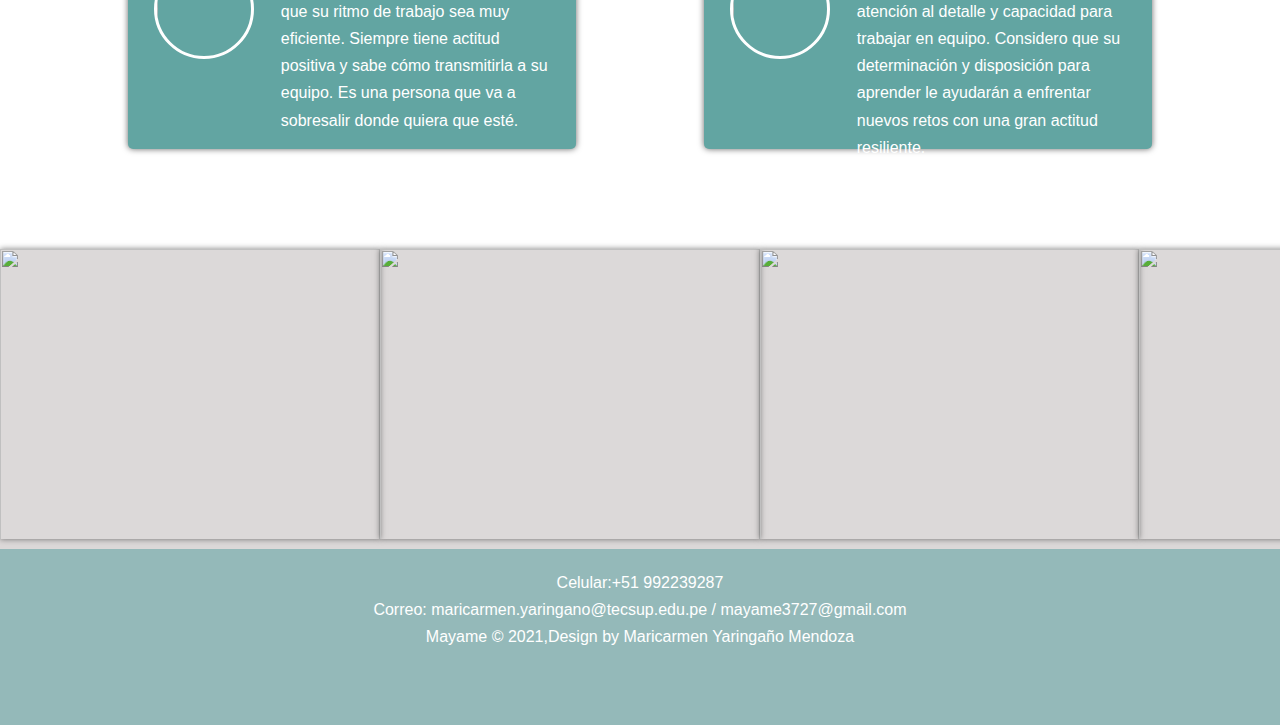
==== commit 4c2a0f45: "actu-comentario" ====
--- a/index.html
+++ b/index.html
@@ -130,7 +130,8 @@
             <img src="img-refe/andrea-lazo.jfif" alt="">
             <div class="contenido-texto-card">
                 <h4>Andrea Lazo Zuñiga</h4>
-                <p>Maricarmen es una estudiante con un alto nivel de etrega en las cosas que hace, mantiene una actitud positiva en sus equipos de trabajo.</p>
+                <p>Maricarmen es una persona muy comprometida, organizada y responsable; sus logros son un reflejo de ello. 
+                    Destaca por su atención al detalle y capacidad para trabajar en equipo. Considero que su determinación y disposición para aprender le ayudarán a enfrentar nuevos retos con una gran actitud resiliente.</p>
 
             </div>
 
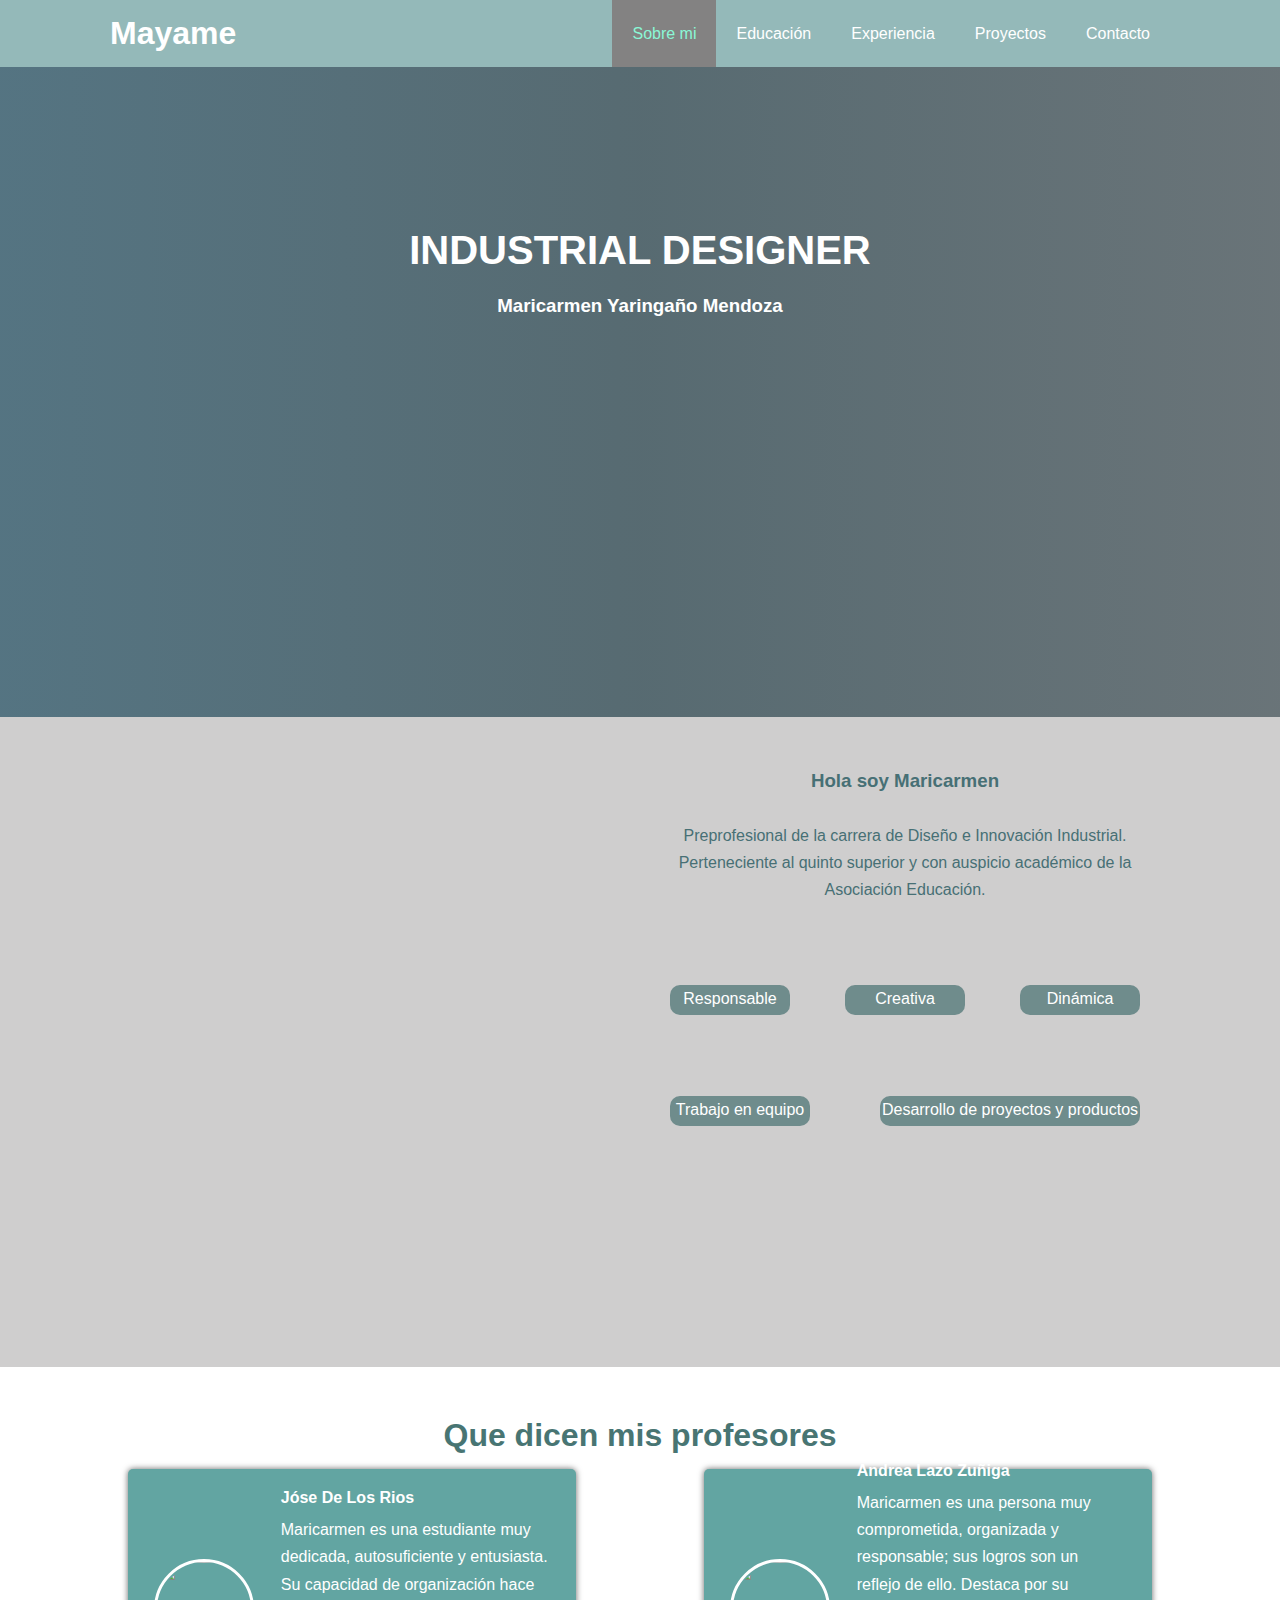
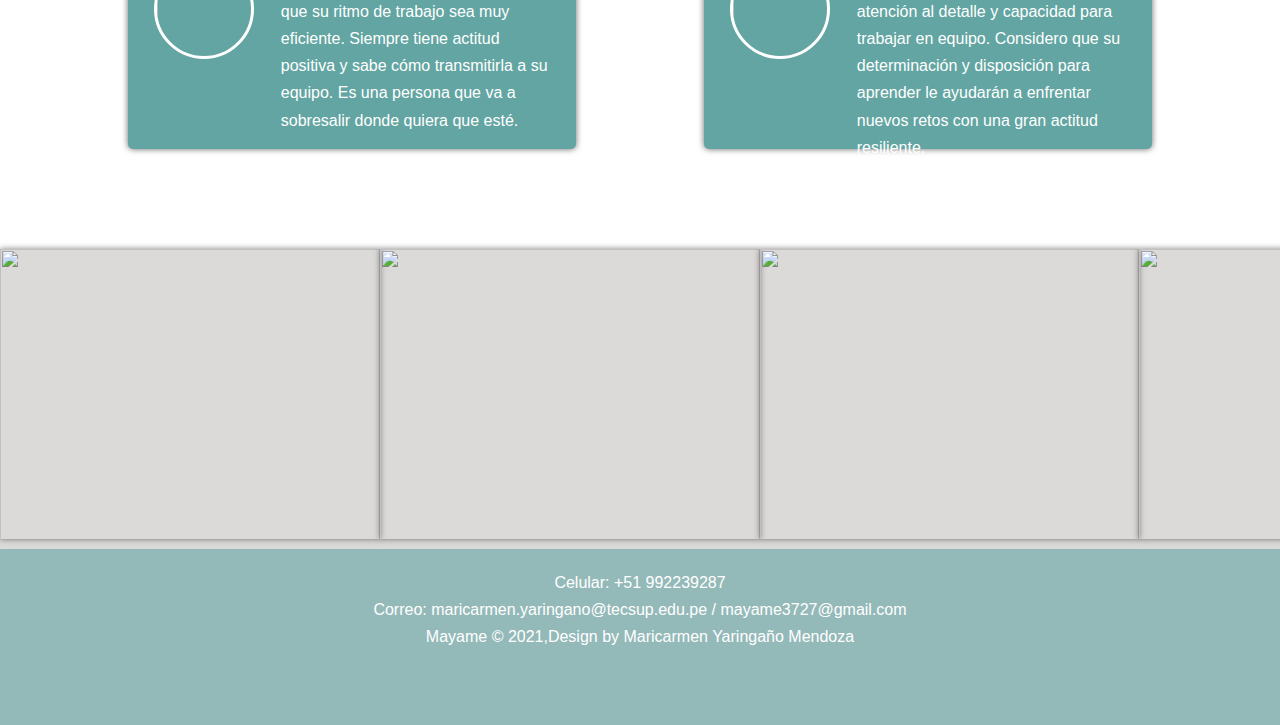
==== commit 0bad6d4f: "actu15" ====
--- a/index.html
+++ b/index.html
@@ -163,7 +163,7 @@
 <div class="trabajo-clase">
     <img src="iconos-trabajos/cv-insti.jpg" alt="" >
     <div class="hover-galeria">
-        <a href="https://drive.google.com/file/d/18OC0qRPg-xhLyOLIagW7TYgXAhZ6A3zi/view"  target="_blank"> <p>CV Intitucional</p>  <img src="iconos-trabajos/cv_institucional.png" alt="" height="100px"></a> 
+        <a href="https://drive.google.com/file/d/18OC0qRPg-xhLyOLIagW7TYgXAhZ6A3zi/view"  target="_blank"> <p>CV Institucional</p>  <img src="iconos-trabajos/cv_institucional.png" alt="" height="100px"></a> 
         
     </div>
 </div>
@@ -199,7 +199,7 @@
         
         
 
-    <p> Celular:+51 992239287 <br>
+    <p> Celular: +51 992239287 <br>
         Correo: maricarmen.yaringano@tecsup.edu.pe / mayame3727@gmail.com
         </p>
     <p>Mayame &copy; 2021,Design by Maricarmen Yaringaño Mendoza</p>
